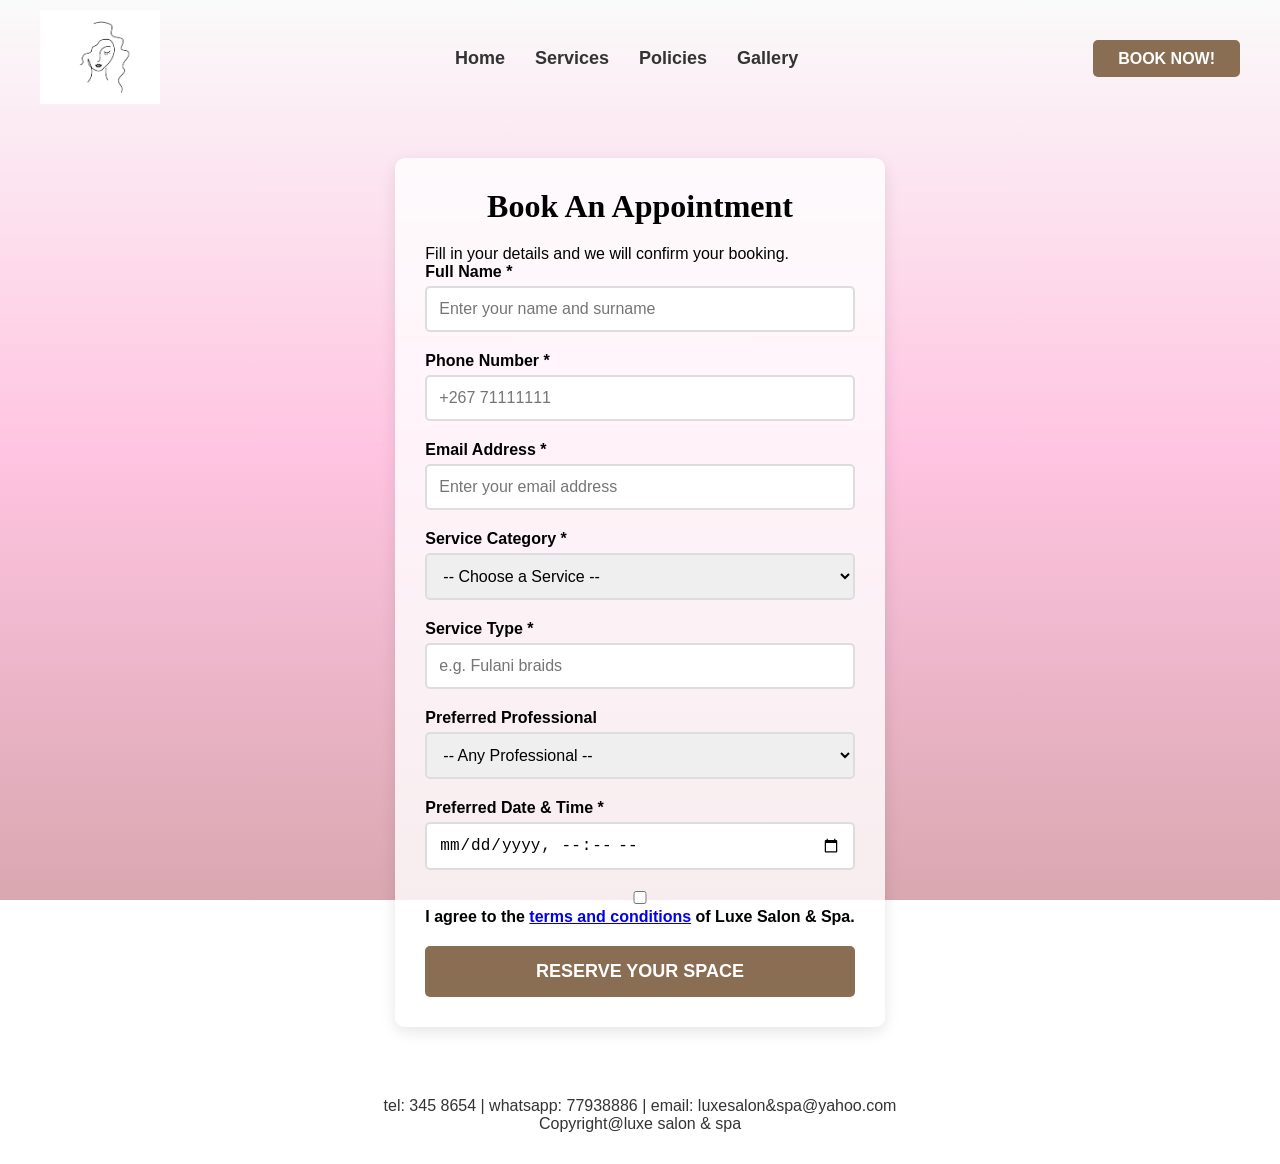
==== booking.html @ 25ab6590 "Initial commit - LUXE SALON & SPA" ====
<!DOCTYPE html>
<html lang="en">
<head>
    <meta charset="UTF-8">
    <meta name="viewport" content="width=device-width, initial-scale=1.0">
    <title>Book Now - Luxe Salon & Spa</title>
    <link rel="stylesheet" href="style.css">
</head>
<body>

    <header>
        <div class="logo">
            <img src="images/logo/LEXU SALON AND SPA.png" alt="Luxe Salon Logo">
        </div>
        
            <nav>
                <ul>
                    <li><a href="index.html">Home</a></li>
                    <li><a href="services.html">Services</a></li>
                    <li><a href="Policies.html">Policies</a></li>
                    <li><a href="Gallery.html">Gallery</a></li>
                </ul>
            </nav>

                <div class="button">
                    <a href="booking.html">BOOK NOW!</a>
                </div>
    </header>

    <div class="form-container">
        <h1>Book An Appointment</h1>
        <p>Fill in your details and we will confirm your booking.</p>

        <form>
            
            <div class="form-group">
                <label for="full-name">Full Name *</label>
                <input type="text" id="full-name" name="full-name" placeholder="Enter your name and surname" required>
            </div>

            <div class="form-group">
                <label for="phone">Phone Number *</label>
                <input type="tel" id="phone" name="phone" placeholder="+267 71111111" required>
            </div>

            <div class="form-group">
                <label for="email">Email Address *</label>
                <input type="email" id="email" name="email" placeholder="Enter your email address" required>
            </div>

            <div class="form-group">
                <label for="service">Service Category *</label>
                <select id="service" name="service" required>
                    <option value="">-- Choose a Service --</option>
                    <option value="haircut">Haircut</option>
                    <option value="styling">Styling</option>
                    <option value="coloring">Coloring</option>
                    <option value="manicure">Manicure</option>
                    <option value="pedicure">Pedicure</option>
                    <option value="nail-art">Nail Art</option>
                </select>
            </div>

            <div class="form-group">
                <label for="service-type">Service Type *</label>
                <input type="text" id="service-type" name="service-type" placeholder="e.g. Fulani braids" required>
            </div>

            <div class="form-group">
                <label for="professional">Preferred Professional</label>
                <select id="professional" name="professional">
                    <option value="">-- Any Professional --</option>
                    <option value="Naledi Moabi">Naledi Moabi (Hair)</option>
                    <option value="Palesa Motsumi">Palesa Motsumi (Hair)</option>
                    <option value="Boitumelo Selepe">Boitumelo Selepe (Nails)</option>
                    <option value="Reabetswe Maano">Reabetswe Maano (Nails)</option>
                    <option value="Tshepo Maikutlo">Tshepo Maikutlo (Spa)</option>
                </select>
            </div>

            <div class="form-group">
                <label for="date-time">Preferred Date & Time *</label>
                <input type="datetime-local" id="date-time" name="date-time" required>
            </div>

            <div class="form-group checkbox-group">
                <input type="checkbox" id="terms" name="terms" required>
                <label for="terms">I agree to the <a href="Policies.html">terms and conditions</a> of Luxe Salon & Spa.</label>
            </div>

            <button type="submit" class="submit-btn">RESERVE YOUR SPACE</button>

        </form>
    </div>

    <footer>
        <p>tel: 345 8654 | whatsapp: 77938886 | email: luxesalon&spa@yahoo.com</p>
        <p>Copyright@luxe salon & spa</p>
    </footer>

    <script src="main.js"></script>
</body>
</html>
---- style.css ----
* {
    margin: 0;
    padding: 0;
    box-sizing: border-box;
}

body {
    display: flex;
    flex-direction: column;
    min-height: 100vh;
    font-family: Arial, sans-serif;
    background:linear-gradient(#FAFAFA,#FFC4E1,#D9A7B0);
    background-attachment: fixed;
    color: black;
}

header {
    display: flex;
    justify-content: space-between;
    align-items: center;
    padding: 10px 40px;
}

.logo img {
    width: 120px;
    height: auto;
}

nav ul {
    list-style: none;
    display: flex;
    gap: 30px;
}

nav ul li a {
    text-decoration: none;
    color: #333;
    font-weight: bold;
    font-size: 18px;
}

.search-container {
    display: flex;
    justify-content: center;
    padding: 30px 0;
}

.input-wrapper {
    display: flex;
    background:#8a6e53;
    box-shadow: 0 2px 10px rgba(0,0,0,0.1);
    border-radius: 5px;
    overflow: hidden;
}

.input-wrapper input {
    padding: 15px 30px;
    width: 300px;
    border: none;
    outline: none;
    font-size: 16px;
}

.input-wrapper button {
    background: #8a6e53;  /* Brown to match your BOOK NOW button */
    color: white;
    border: none;
    padding: 15px 30px;
    cursor: pointer;
    font-weight: bold;
    font-size: 16px;
}

.input-wrapper button:hover {
    background: #6d5248;
}

.accordion {
    background: #eee;
    cursor: pointer;
    padding: 18px;
    width: 100%;
    border: none;
    text-align: left;
    font-size: 18px;
    font-weight: bold;
    transition: 0.4s;
    margin-bottom: 2px;
    border-radius: 5px;
}

.active, .accordion:hover {
    background: #ccc;
}

.panel {
    padding: 0 18px;
    background: white;
    max-height: 0;
    overflow: hidden;
    transition: max-height 0.2s ease-out;
    margin-bottom: 5px;
    border-radius: 0 0 5px 5px;
}

.accordion:after {
    content: '\02795';
    float: right;
}

.active:after {
    content: "\2796";
}
.button a {
    background: #8a6e53;
    color: white;
    padding: 10px 25px;
    text-decoration: none;
    font-weight: bold;
    border-radius: 5px;
}

.button a:hover {
    background: #6d5248;
}

.form-container {
    max-width: 600px;
    margin: 40px auto;
    padding: 30px;
    background: rgba(255,255,255,0.8);
    border-radius: 10px;
    box-shadow: 0 5px 15px rgba(0,0,0,0.1);
}

.form-container h1 {
    text-align: center;
    font-family: Georgia, serif;
    margin-bottom: 20px;
}

.form-group {
    margin-bottom: 20px;
}

.form-group label {
    display: block;
    font-weight: bold;
    margin-bottom: 5px;
}

.form-group input,
.form-group select {
    width: 100%;
    padding: 12px;
    border: 2px solid #ddd;
    border-radius: 5px;
    font-size: 16px;
}

.form-group input:focus,
.form-group select:focus {
    border-color: #D9A7B0;
    outline: none;
}

.submit-btn {
    width: 100%;
    padding: 15px;
    background: #8a6e53;
    color: white;
    border: none;
    border-radius: 5px;
    font-size: 18px;
    font-weight: bold;
    cursor: pointer;
}

.submit-btn:hover {
    background: #6d5248;
}

.gallery {
    display: grid;
    grid-template-columns: repeat(auto-fit, minmax(250px, 1fr));
    gap: 20px;
    padding: 40px;
    max-width: 1200px;
    margin: 0 auto;
}

.gallery-item img {
    width: 100%;
    height: 200px;
    object-fit: cover;
    border-radius: 8px;
    transition: transform 0.3s;
    cursor: pointer;
}

.gallery-item img:hover {
    transform: scale(1.05);
}

.services-table {
    width: 100%;
    max-width: 900px;
    margin: 40px auto;
    border-collapse: collapse;
    text-align: center;
}

.services-table th {
    font-family: Georgia, serif;
    font-size: 1.5rem;
    padding: 15px;
    border-bottom: 2px solid #8a6e53;
}

.services-table td {
    padding: 12px;
    font-style: italic;
    border-bottom: 1px solid #eee;
}

.services-table tr:hover td {
    background: rgba(255,255,255,0.2);
}

footer {
    text-align: center;
    padding: 30px;
    color: #333;
    margin-top: auto;
}
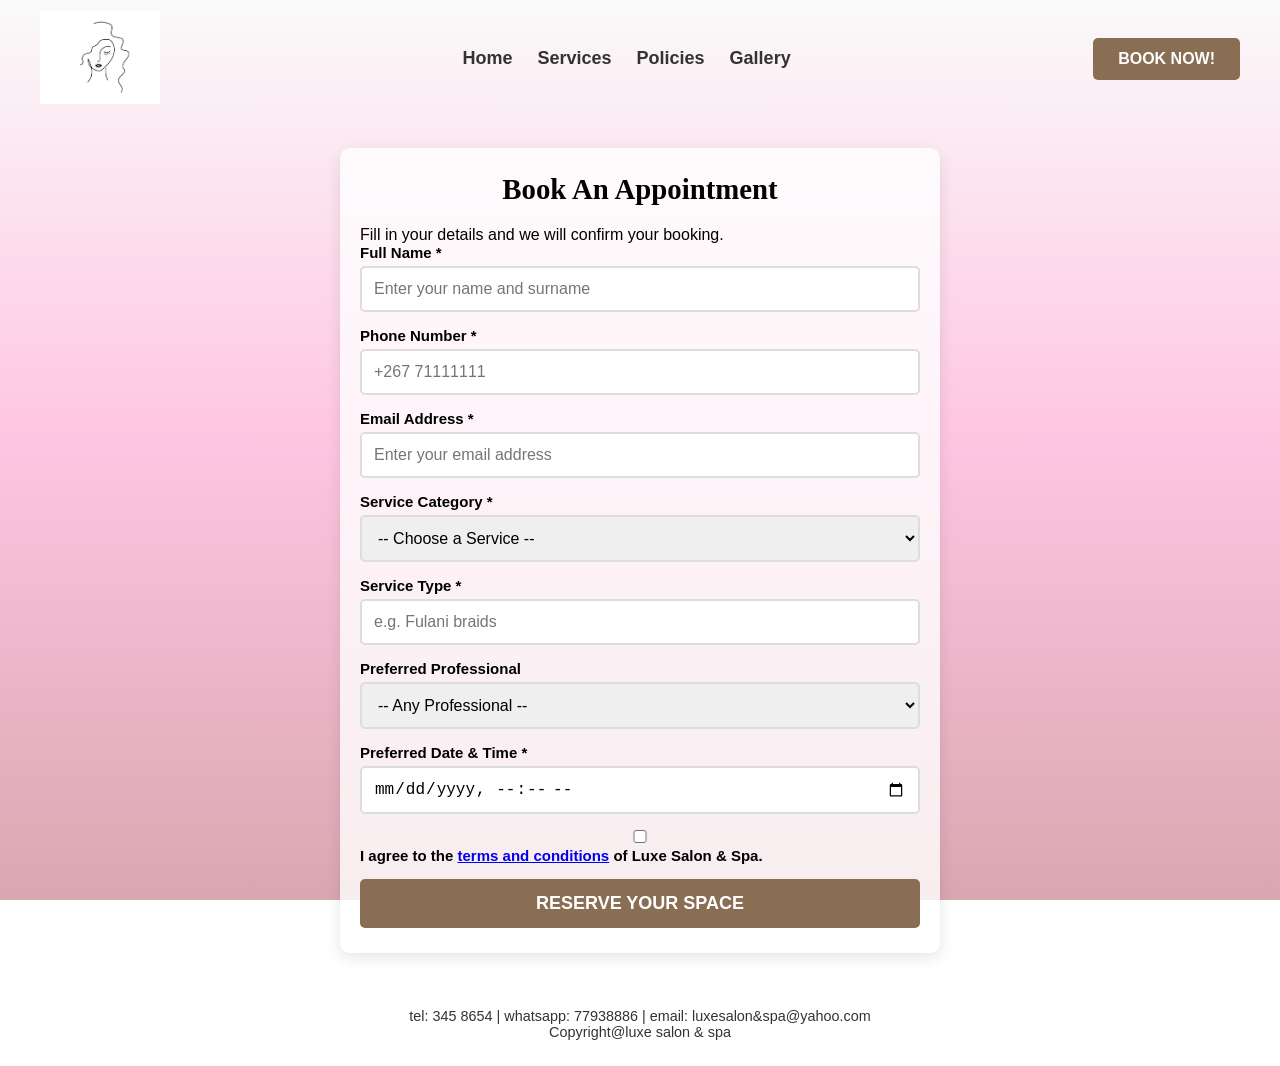
==== commit e8dae1b2: "Merge and submit LUXE SALON & SPA" ====
--- a/booking.html
+++ b/booking.html
@@ -4,6 +4,7 @@
     <meta charset="UTF-8">
     <meta name="viewport" content="width=device-width, initial-scale=1.0">
     <title>Book Now - Luxe Salon & Spa</title>
+    <link rel="icon" type="image/png" href="images/ICON/apple-touch-icon.png">
     <link rel="stylesheet" href="style.css">
 </head>
 <body>
--- a/style.css
+++ b/style.css
@@ -9,84 +9,97 @@
     flex-direction: column;
     min-height: 100vh;
     font-family: Arial, sans-serif;
-    background:linear-gradient(#FAFAFA,#FFC4E1,#D9A7B0);
+    background: linear-gradient(#FAFAFA, #FFC4E1, #D9A7B0);
     background-attachment: fixed;
     color: black;
 }
 
+/* ===== HEADER & NAVIGATION ===== */
 header {
     display: flex;
-    justify-content: space-between;
+    flex-direction: column;
     align-items: center;
-    padding: 10px 40px;
+    padding: 15px 20px;
+    gap: 15px;
 }
 
 .logo img {
-    width: 120px;
+    width: 100px;
     height: auto;
 }
 
 nav ul {
     list-style: none;
     display: flex;
-    gap: 30px;
+    flex-wrap: wrap;
+    justify-content: center;
+    gap: 15px;
 }
 
 nav ul li a {
     text-decoration: none;
     color: #333;
     font-weight: bold;
-    font-size: 18px;
-}
-
+    font-size: 16px;
+    padding: 5px 0;
+}
+
+/* ===== SEARCH BAR ===== */
 .search-container {
     display: flex;
     justify-content: center;
-    padding: 30px 0;
+    padding: 20px 15px;
 }
 
 .input-wrapper {
     display: flex;
-    background:#8a6e53;
+    flex-direction: column;
+    background: white;
     box-shadow: 0 2px 10px rgba(0,0,0,0.1);
     border-radius: 5px;
     overflow: hidden;
+    width: 100%;
+    max-width: 500px;
 }
 
 .input-wrapper input {
-    padding: 15px 30px;
-    width: 300px;
+    padding: 12px 20px;
+    width: 100%;
     border: none;
     outline: none;
     font-size: 16px;
 }
 
 .input-wrapper button {
-    background: #8a6e53;  /* Brown to match your BOOK NOW button */
+    background: white;
     color: white;
     border: none;
-    padding: 15px 30px;
+    padding: 12px 20px;
     cursor: pointer;
     font-weight: bold;
     font-size: 16px;
+    width: 100%;
 }
 
 .input-wrapper button:hover {
-    background: #6d5248;
-}
-
+    background: white;
+}
+
+/* ===== ACCORDION ===== */
 .accordion {
     background: #eee;
     cursor: pointer;
-    padding: 18px;
-    width: 100%;
+    padding: 15px 18px;
+    width: 100%;
+    max-width: 800px;
     border: none;
     text-align: left;
-    font-size: 18px;
+    font-size: 16px;
     font-weight: bold;
     transition: 0.4s;
-    margin-bottom: 2px;
-    border-radius: 5px;
+    margin: 0 auto 2px;
+    border-radius: 5px;
+    display: block;
 }
 
 .active, .accordion:hover {
@@ -99,8 +112,10 @@
     max-height: 0;
     overflow: hidden;
     transition: max-height 0.2s ease-out;
-    margin-bottom: 5px;
+    margin: 0 auto 5px;
     border-radius: 0 0 5px 5px;
+    width: 100%;
+    max-width: 800px;
 }
 
 .accordion:after {
@@ -111,23 +126,29 @@
 .active:after {
     content: "\2796";
 }
+
+/* ===== BUTTONS ===== */
 .button a {
     background: #8a6e53;
     color: white;
-    padding: 10px 25px;
+    padding: 12px 25px;
     text-decoration: none;
     font-weight: bold;
     border-radius: 5px;
+    display: inline-block;
+    text-align: center;
 }
 
 .button a:hover {
     background: #6d5248;
 }
 
+/* ===== FORM ===== */
 .form-container {
+    width: 90%;
     max-width: 600px;
-    margin: 40px auto;
-    padding: 30px;
+    margin: 30px auto;
+    padding: 25px 20px;
     background: rgba(255,255,255,0.8);
     border-radius: 10px;
     box-shadow: 0 5px 15px rgba(0,0,0,0.1);
@@ -137,16 +158,18 @@
     text-align: center;
     font-family: Georgia, serif;
     margin-bottom: 20px;
+    font-size: 1.8rem;
 }
 
 .form-group {
-    margin-bottom: 20px;
+    margin-bottom: 15px;
 }
 
 .form-group label {
     display: block;
     font-weight: bold;
     margin-bottom: 5px;
+    font-size: 15px;
 }
 
 .form-group input,
@@ -166,7 +189,7 @@
 
 .submit-btn {
     width: 100%;
-    padding: 15px;
+    padding: 14px;
     background: #8a6e53;
     color: white;
     border: none;
@@ -180,18 +203,19 @@
     background: #6d5248;
 }
 
+/* ===== GALLERY ===== */
 .gallery {
     display: grid;
-    grid-template-columns: repeat(auto-fit, minmax(250px, 1fr));
-    gap: 20px;
-    padding: 40px;
+    grid-template-columns: 1fr 1fr;
+    gap: 15px;
+    padding: 20px 15px;
     max-width: 1200px;
     margin: 0 auto;
 }
 
 .gallery-item img {
     width: 100%;
-    height: 200px;
+    height: 180px;
     object-fit: cover;
     border-radius: 8px;
     transition: transform 0.3s;
@@ -202,34 +226,107 @@
     transform: scale(1.05);
 }
 
-.services-table {
-    width: 100%;
-    max-width: 900px;
-    margin: 40px auto;
-    border-collapse: collapse;
-    text-align: center;
-}
-
-.services-table th {
+/* Override Bootstrap table styles to match your design */
+.table th {
     font-family: Georgia, serif;
-    font-size: 1.5rem;
-    padding: 15px;
-    border-bottom: 2px solid #8a6e53;
-}
-
-.services-table td {
-    padding: 12px;
+    font-size: 1.2rem;
+    padding: 12px 10px;
+    border-bottom: 2px solid #8a6e53 !important;
+    text-align: center;
+    background-color: transparent !important;
+    color: black !important;
+}
+
+.table td {
+    padding: 10px;
+    font-size: 1rem;
     font-style: italic;
-    border-bottom: 1px solid #eee;
-}
-
-.services-table tr:hover td {
-    background: rgba(255,255,255,0.2);
-}
-
+    text-align: center;
+    border-bottom: 1px solid #ddd;
+}
+
+.table tbody tr:hover td {
+    background-color: rgba(255, 255, 255, 0.2) !important;
+}
+
+/* Remove Bootstrap's default striped background if you don't want it */
+.table-striped tbody tr:nth-of-type(odd) {
+    background-color: transparent !important;
+}
+/* ===== FOOTER ===== */
 footer {
     text-align: center;
-    padding: 30px;
+    padding: 25px 20px;
     color: #333;
     margin-top: auto;
+    font-size: 0.9rem;
+}
+
+/* ===== TABLET MEDIA QUERY (768px and up) ===== */
+@media (min-width: 768px) {
+    header {
+        flex-direction: row;
+        justify-content: space-between;
+        padding: 10px 40px;
+    }
+    
+    .logo img {
+        width: 120px;
+    }
+    
+    nav ul {
+        gap: 25px;
+    }
+    
+    nav ul li a {
+        font-size: 18px;
+    }
+    
+    .input-wrapper {
+        flex-direction: row;
+    }
+    
+    .input-wrapper input {
+        width: 300px;
+    }
+    
+    .input-wrapper button {
+        width: auto;
+        padding: 15px 30px;
+    }
+    
+    .gallery {
+        grid-template-columns: repeat(3, 1fr);
+        padding: 40px;
+    }
+    
+    .gallery-item img {
+        height: 200px;
+    }
+    
+    .services-table-container {
+        padding: 20px;
+    }
+    
+    .services-table th {
+        font-size: 1.5rem;
+        padding: 15px;
+    }
+    
+    .services-table td {
+        font-size: 1.1rem;
+        padding: 12px;
+    }
+}
+
+/* ===== DESKTOP MEDIA QUERY (1024px and up) ===== */
+@media (min-width: 1024px) {
+    .gallery {
+        grid-template-columns: repeat(auto-fit, minmax(250px, 1fr));
+        padding: 40px;
+    }
+    
+    .accordion {
+        padding: 18px;
+    }
 }
